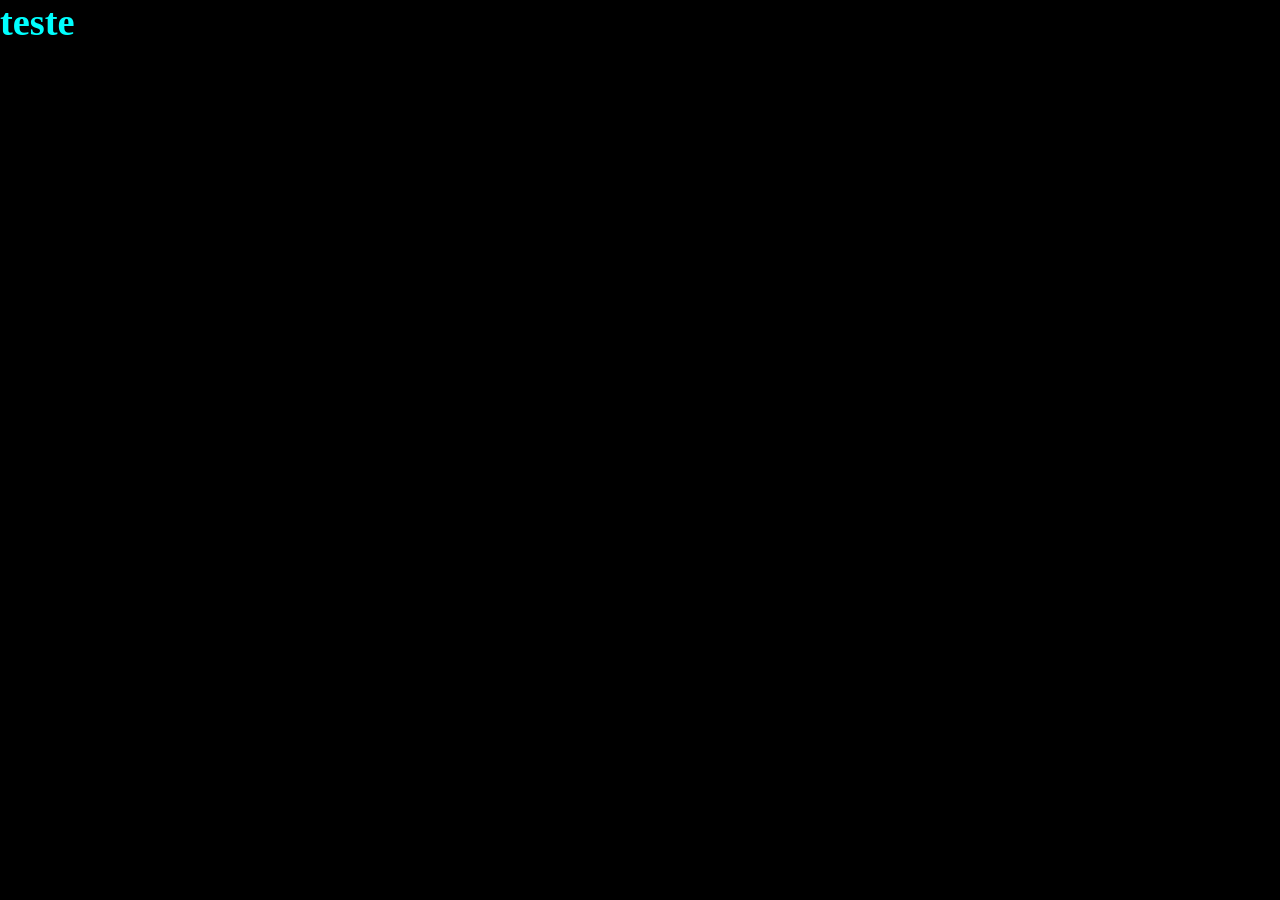
==== engenharia_de_software/index.html @ 33c75e8e "teste" ====
<!doctype html>
<html lang="pt-BR">
  <head>
    <meta charset="UTF-8" />
    <meta name="viewport" content="width=device-width, initial-scale=1.0" />
    <base href="../engenharia_de_software" />
    <link rel="stylesheet" href="../assets/css/style.css" />
    <title>Engenharia de Software</title>
  </head>
  <h1>teste</h1>
</html>
---- assets/css/style.css ----
/* ---------- [ Root ] ---------- */

:root {
  /* [ Tamanhos para textos ] */
  --paragrafo: clamp(1.5rem, 2.5vw, 2rem);
  --titulo: clamp(2rem, 3vw, 3rem);
  /* [ Espaços ] */
  --margem: clamp(15px, 3vw, 30px);
  --preenchimento: clamp(10px, 2vw, 20px);
  --gap: clamp(15px, 7vw, 25px);
  /* [ Tamanhos para imagens ] */
  --img-titulo: clamp(100px, 10vw, 200px);
}

/* ---------- [ Base ] ---------- */

* {
  color: white;
  font-size: 100%;
  scroll-behavior: smooth;
  text-align: justify;
  margin: 0;
  padding: 0;
  font-family: "VT323", "Press Start 2P";
  background-color: black;
}

header {
  display: flex;
  flex-direction: column;
  align-items: center;
  padding: var(--preenchimento);
  margin-bottom: var(--margem);
  border-bottom: 2px solid #00ff00;
}
/* ---------- [ Tipografia ] ---------- */

h1,
h2 {
  color: #00ffff;
  font-size: var(--titulo);
}

p {
  font-size: var(--paragrafo);
}

a {
  font-size: var(--paragrafo);
  color: #00ff00;
  text-decoration: none;
}
/* ---------- [ Elementos Visuais ] ----------*/

.imagens {
  width: var(--img-titulo);
}

/* ---------- [ Divs ] ---------- */

.periodo {
  display: flex;
  flex-direction: column;
  align-items: center;
  margin-bottom: var(--margem);
}

.conteudo {
  display: flex;
  justify-content: center;
  flex-direction: row;
  flex-wrap: wrap;
  gap: var(--gap);
}

.card {
  padding: var(--preenchimento);
  border: 2px solid white;
  border-radius: 20px;
  margin: 0 var(--margem);
}

/* ---------- [ Medidas especias ] ---------- */
@media (max-width: 655px) {
  body {
    line-height: 1.6;
    margin: 0;
    font-size: 1rem;
  }
  h1,
  h2 {
    font-size: 1.5rem;
  }
  p {
    font-size: 1.25rem;
  }
}
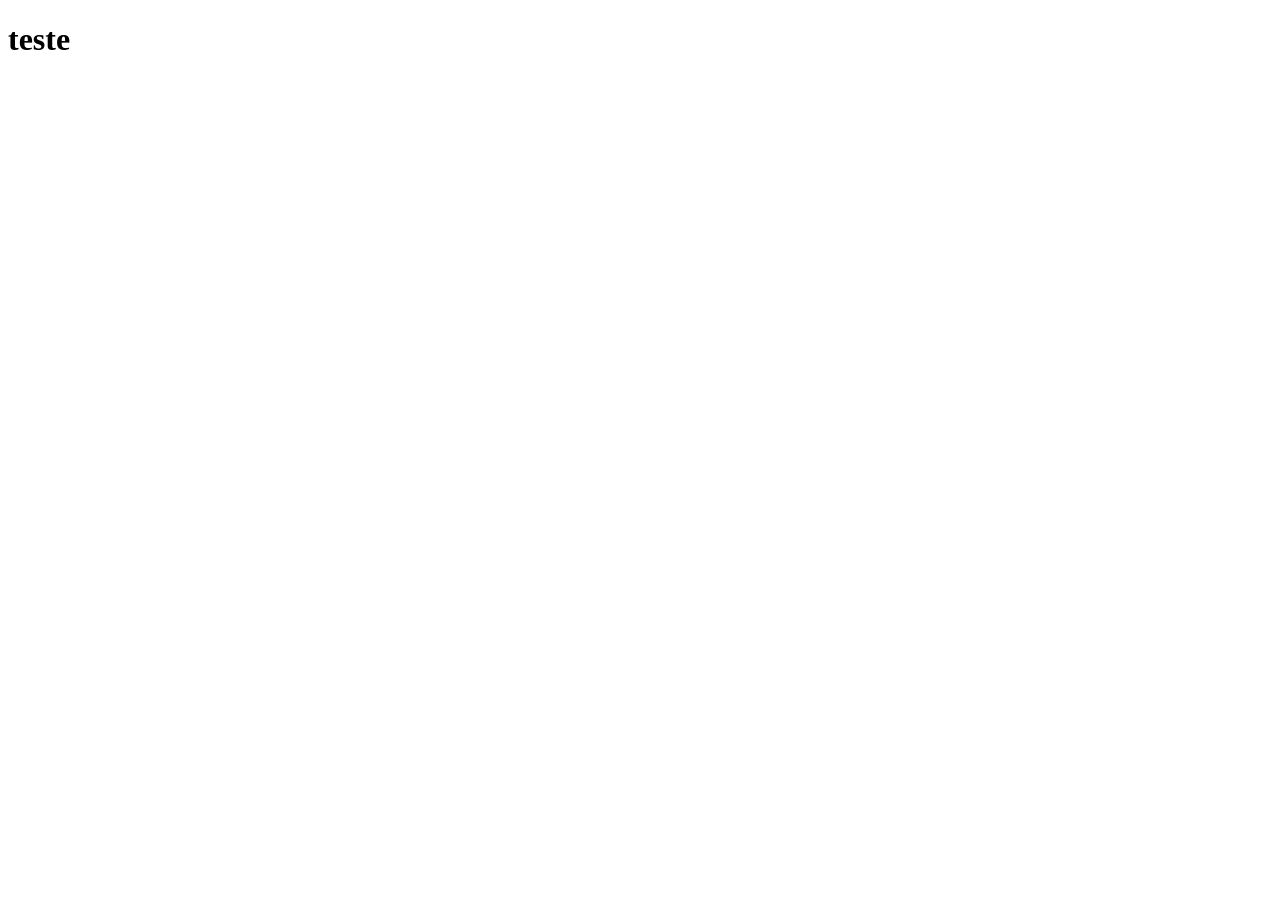
==== commit c575443d: "teste 01" ====
--- a/engenharia_de_software/index.html
+++ b/engenharia_de_software/index.html
@@ -4,7 +4,7 @@
     <meta charset="UTF-8" />
     <meta name="viewport" content="width=device-width, initial-scale=1.0" />
     <base href="../engenharia_de_software" />
-    <link rel="stylesheet" href="../assets/css/style.css" />
+    <link rel="stylesheet" href="../caderno/assets/css/style.css" />
     <title>Engenharia de Software</title>
   </head>
   <h1>teste</h1>
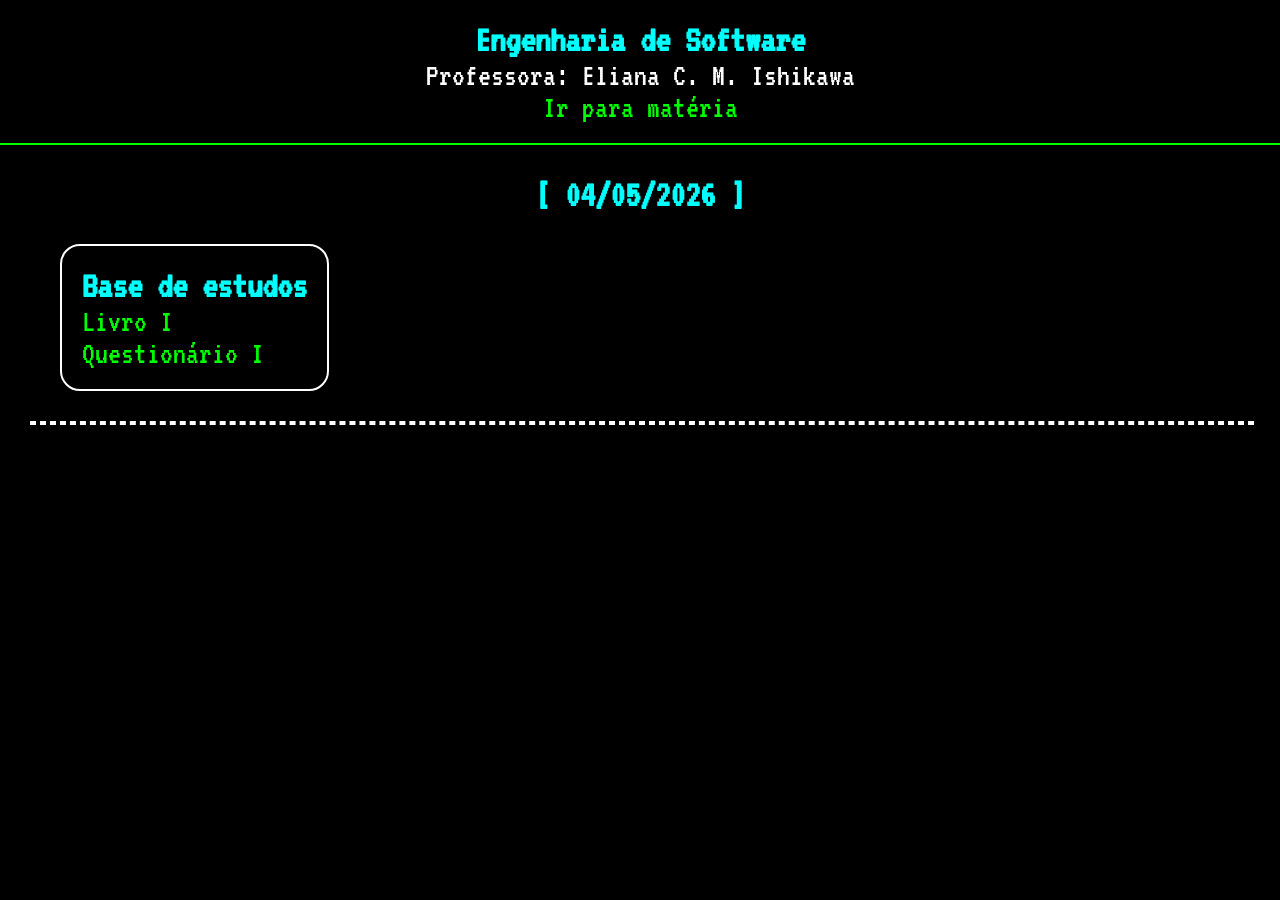
==== commit a5d287e3: "Subindo teste" ====
--- a/engenharia_de_software/index.html
+++ b/engenharia_de_software/index.html
@@ -3,9 +3,53 @@
   <head>
     <meta charset="UTF-8" />
     <meta name="viewport" content="width=device-width, initial-scale=1.0" />
-    <base href="../engenharia_de_software" />
-    <link rel="stylesheet" href="../caderno/assets/css/style.css" />
+    <base href="../caderno/engenharia_de_software" />
+    <!-- Mudar para "../caderno/assets/images/passarinho.png" antes de subir -->
+    <link rel="icon" href="../caderno/assets/images/passarinho.png" />
+    <link
+      rel="stylesheet"
+      href="https://fonts.googleapis.com/css2?family=VT323&display=swap"
+    />
+    <link
+      rel="stylesheet"
+      href="https://fonts.googleapis.com/css2?family=Press+Start+2P&display=swap"
+    />
+    <!-- Mudar para "../caderno/assets/css/style.css" antes de subir -->
+    <link rel="stylesheet" href="../assets/css/style.css" />
     <title>Engenharia de Software</title>
   </head>
-  <h1>teste</h1>
+  <body>
+    <header>
+      <h1>Engenharia de Software</h1>
+      <p>Professora: Eliana C. M. Ishikawa</p>
+      <a href="https://ead.utfpr.edu.br/moodle3/mod/book/view.php?id=20988"
+        >Ir para matéria</a
+      >
+    </header>
+    <main>
+      <div class="titulo">
+        <h1>[ 04/05/2026 ]</h1>
+      </div>
+      <div class="conteudo-eng">
+        <div class="card">
+          <h2>Base de estudos</h2>
+          <ul>
+            <li>
+              <a
+                href="https://ead.utfpr.edu.br/moodle3/mod/book/view.php?id=20997&forceview=1"
+                >Livro I</a
+              >
+            </li>
+            <li>
+              <a
+                href="https://ead.utfpr.edu.br/moodle3/mod/quiz/view.php?id=21000&forceview=1"
+                >Questionário I</a
+              >
+            </li>
+          </ul>
+        </div>
+        <hr />
+      </div>
+    </main>
+  </body>
 </html>
--- a/assets/css/style.css
+++ b/assets/css/style.css
@@ -0,0 +1,120 @@
+/* ---------- [ Root ] ---------- */
+
+:root {
+  /* [ Tamanhos para textos ] */
+  --paragrafo: clamp(1.5rem, 2.5vw, 2rem);
+  --titulo: clamp(2rem, 3vw, 3rem);
+  /* [ Espaços ] */
+  --margem: clamp(15px, 3vw, 30px);
+  --preenchimento: clamp(10px, 2vw, 20px);
+  --gap: clamp(15px, 7vw, 25px);
+  /* [ Tamanhos para imagens ] */
+  --img-titulo: clamp(100px, 10vw, 200px);
+}
+
+/* ---------- [ Base ] ---------- */
+
+* {
+  color: white;
+  font-size: 100%;
+  scroll-behavior: smooth;
+  text-align: justify;
+  margin: 0;
+  padding: 0;
+  font-family: "VT323", "Press Start 2P";
+  background-color: black;
+}
+
+header {
+  display: flex;
+  flex-direction: column;
+  align-items: center;
+  padding: var(--preenchimento);
+  margin-bottom: var(--margem);
+  border-bottom: 2px solid #00ff00;
+}
+/* ---------- [ Tipografia ] ---------- */
+
+h1,
+h2 {
+  color: #00ffff;
+  font-size: var(--titulo);
+}
+
+p {
+  font-size: var(--paragrafo);
+}
+
+a {
+  font-size: var(--paragrafo);
+  color: #00ff00;
+  text-decoration: none;
+}
+
+ul {
+  font-size: var(--paragrafo);
+  list-style: none;
+}
+
+/* ---------- [ Elementos Visuais ] ----------*/
+
+.imagens {
+  width: var(--img-titulo);
+}
+
+strong {
+  color: yellow;
+}
+
+hr {
+  border: 2px dashed white;
+  width: 100%;
+  margin: var(--margem) 0;
+}
+
+/* ---------- [ Divs ] ---------- */
+
+.titulo {
+  display: flex;
+  flex-direction: column;
+  align-items: center;
+  margin-bottom: var(--margem);
+}
+
+.conteudo {
+  display: flex;
+  justify-content: center;
+  flex-direction: row;
+  flex-wrap: wrap;
+  gap: var(--gap);
+}
+
+.card {
+  padding: var(--preenchimento);
+  border: 2px solid white;
+  border-radius: 20px;
+  margin: 0 var(--margem);
+}
+
+.conteudo-eng {
+  display: flex;
+  flex-direction: column;
+  align-items: start;
+  margin: var(--margem);
+}
+
+/* ---------- [ Medidas especias ] ---------- */
+@media (max-width: 655px) {
+  body {
+    line-height: 1.6;
+    margin: 0;
+    font-size: 1rem;
+  }
+  h1,
+  h2 {
+    font-size: 1.5rem;
+  }
+  p {
+    font-size: 1.25rem;
+  }
+}
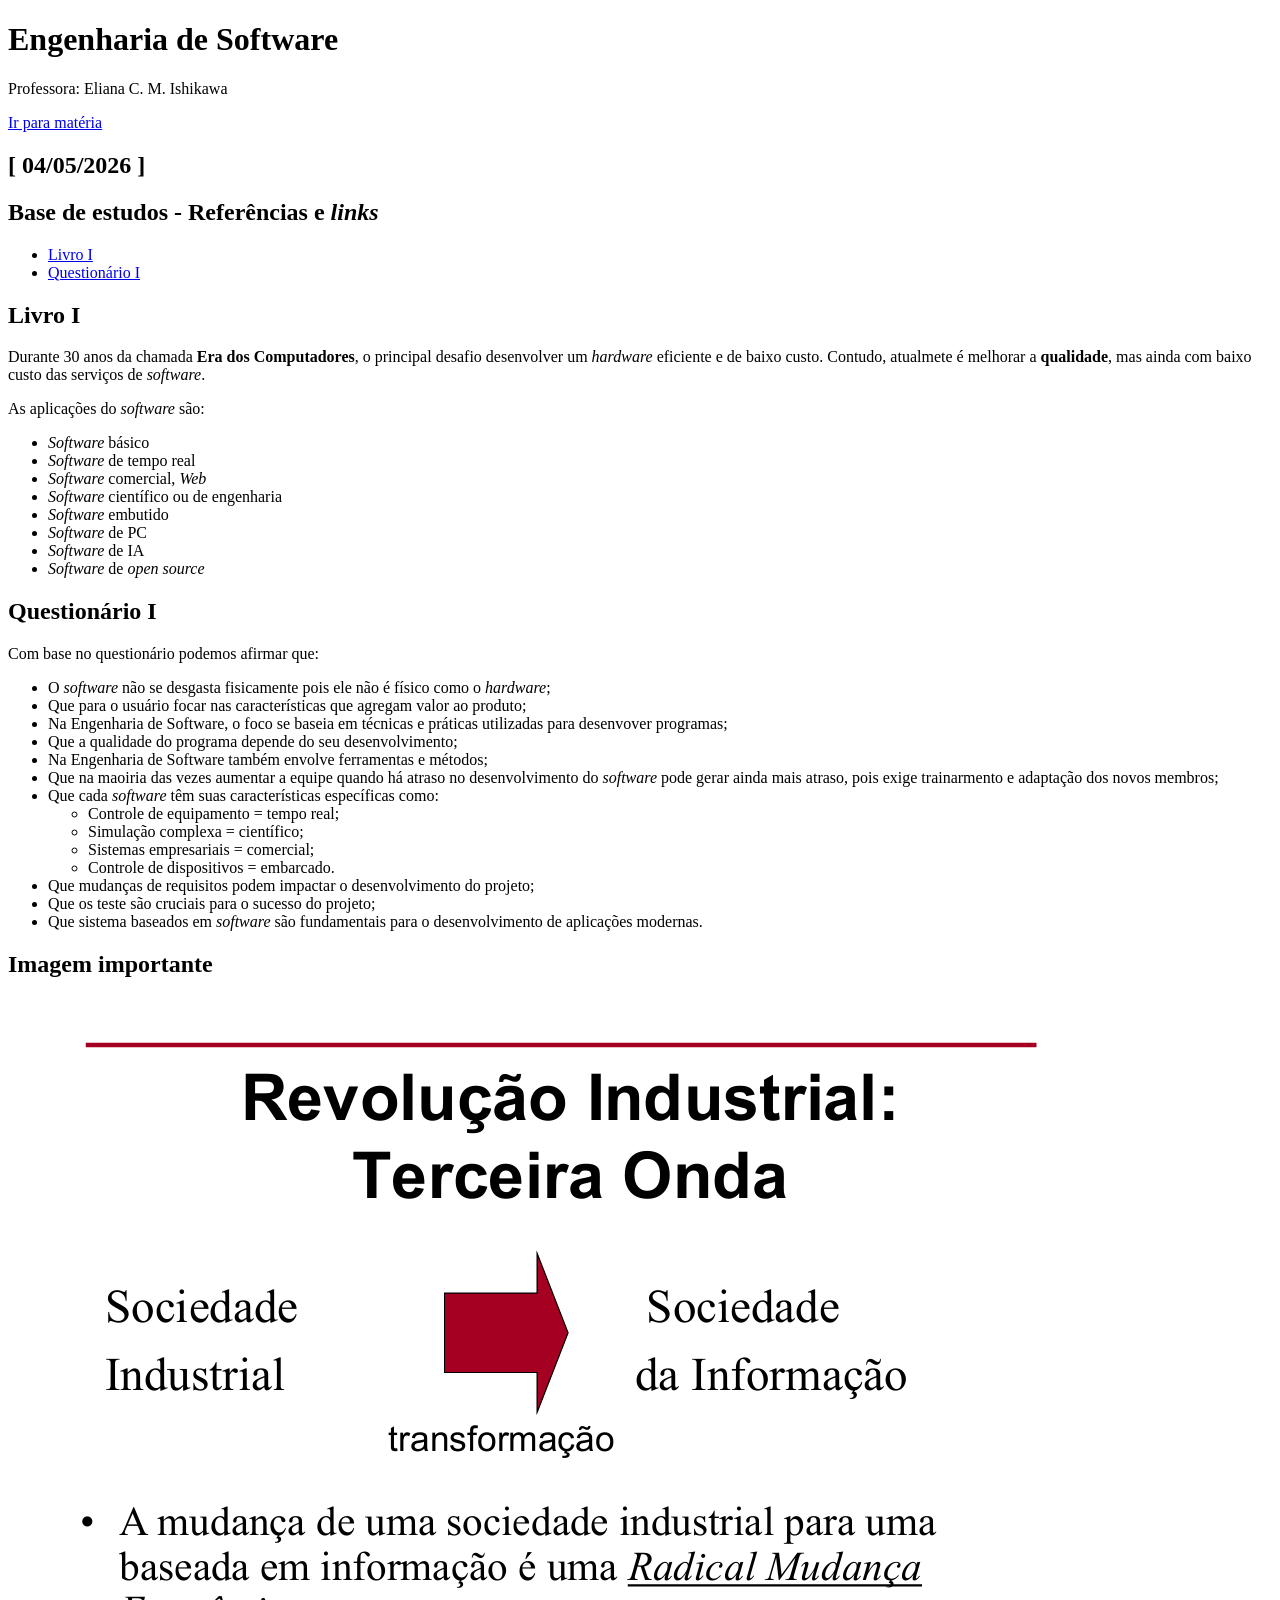
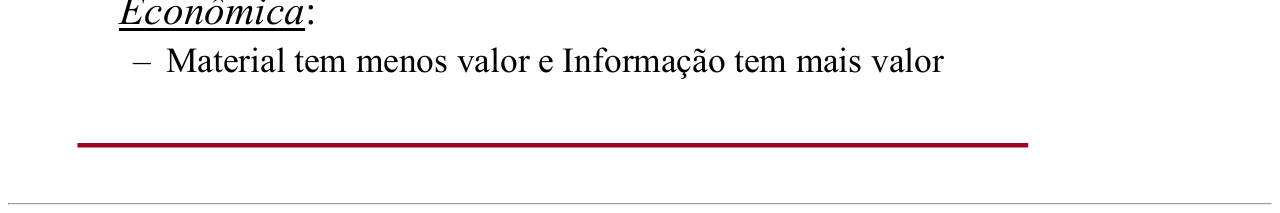
==== commit 0cd665d0: "Subindo matéria [ Engenharia de Software ]" ====
--- a/engenharia_de_software/index.html
+++ b/engenharia_de_software/index.html
@@ -3,9 +3,8 @@
   <head>
     <meta charset="UTF-8" />
     <meta name="viewport" content="width=device-width, initial-scale=1.0" />
-    <base href="../caderno/engenharia_de_software" />
-    <!-- Mudar para "../caderno/assets/images/passarinho.png" antes de subir -->
-    <link rel="icon" href="../caderno/assets/images/passarinho.png" />
+    <base href="../engenharia_de_software" />
+    <link rel="icon" href="../assets/images/passarinho.png" />
     <link
       rel="stylesheet"
       href="https://fonts.googleapis.com/css2?family=VT323&display=swap"
@@ -15,7 +14,7 @@
       href="https://fonts.googleapis.com/css2?family=Press+Start+2P&display=swap"
     />
     <!-- Mudar para "../caderno/assets/css/style.css" antes de subir -->
-    <link rel="stylesheet" href="../assets/css/style.css" />
+    <link rel="stylesheet" href="../caderno/assets/css/style.css" />
     <title>Engenharia de Software</title>
   </head>
   <body>
@@ -27,12 +26,12 @@
       >
     </header>
     <main>
-      <div class="titulo">
-        <h1>[ 04/05/2026 ]</h1>
-      </div>
-      <div class="conteudo-eng">
+      <section id="aula-1">
+        <div class="titulo">
+          <h2>[ 04/05/2026 ]</h2>
+        </div>
         <div class="card">
-          <h2>Base de estudos</h2>
+          <h2>Base de estudos - Referências e <em>links</em></h2>
           <ul>
             <li>
               <a
@@ -48,8 +47,81 @@
             </li>
           </ul>
         </div>
-        <hr />
-      </div>
+        <div class="titulo"><h2>Livro I</h2></div>
+        <div class="conteudo-eng">
+          <p>
+            Durante 30 anos da chamada <strong>Era dos Computadores</strong>, o
+            principal desafio desenvolver um <em>hardware</em> eficiente e de
+            baixo custo. Contudo, atualmete é melhorar a
+            <strong>qualidade</strong>, mas ainda com baixo custo das serviços
+            de <em>software</em>.
+          </p>
+        </div>
+        <div class="conteudo-eng">
+          <p>As aplicações do <em>software</em> são:</p>
+          <ul>
+            <li><em>Software</em> básico</li>
+            <li><em>Software</em> de tempo real</li>
+            <li><em>Software</em> comercial, <em>Web</em></li>
+            <li><em>Software</em> científico ou de engenharia</li>
+            <li><em>Software</em> embutido</li>
+            <li><em>Software</em> de PC</li>
+            <li><em>Software</em> de IA</li>
+            <li><em>Software</em> de <em>open source</em></li>
+          </ul>
+        </div>
+        <div class="titulo"><h2>Questionário I</h2></div>
+        <div class="conteudo-eng">
+          <p>Com base no questionário podemos afirmar que:</p>
+          <ul>
+            <li>
+              O <em>software</em> não se desgasta fisicamente pois ele não é
+              físico como o <em>hardware</em>;
+            </li>
+            <li>
+              Que para o usuário focar nas características que agregam valor ao
+              produto;
+            </li>
+            <li>
+              Na Engenharia de Software, o foco se baseia em técnicas e práticas
+              utilizadas para desenvover programas;
+            </li>
+            <li>Que a qualidade do programa depende do seu desenvolvimento;</li>
+            <li>
+              Na Engenharia de Software também envolve ferramentas e métodos;
+            </li>
+            <li>
+              Que na maoiria das vezes aumentar a equipe quando há atraso no
+              desenvolvimento do <em>software</em> pode gerar ainda mais atraso,
+              pois exige trainarmento e adaptação dos novos membros;
+            </li>
+            <li>
+              Que cada <em>software</em> têm suas características específicas
+              como:
+            </li>
+            <ul>
+              <li>Controle de equipamento = tempo real;</li>
+              <li>Simulação complexa = científico;</li>
+              <li>Sistemas empresariais = comercial;</li>
+              <li>Controle de dispositivos = embarcado.</li>
+            </ul>
+            <li>
+              Que mudanças de requisitos podem impactar o desenvolvimento do
+              projeto;
+            </li>
+            <li>Que os teste são cruciais para o sucesso do projeto;</li>
+            <li>
+              Que sistema baseados em <em>software</em> são fundamentais para o
+              desenvolvimento de aplicações modernas.
+            </li>
+          </ul>
+        </div>
+        <div class="titulo"><h2>Imagem importante</h2></div>
+        <div class="conteudo">
+          <img src="assets/images/imagem_000.png" alt="" class="imagens-cont" />
+        </div>
+      </section>
+      <hr />
     </main>
   </body>
 </html>
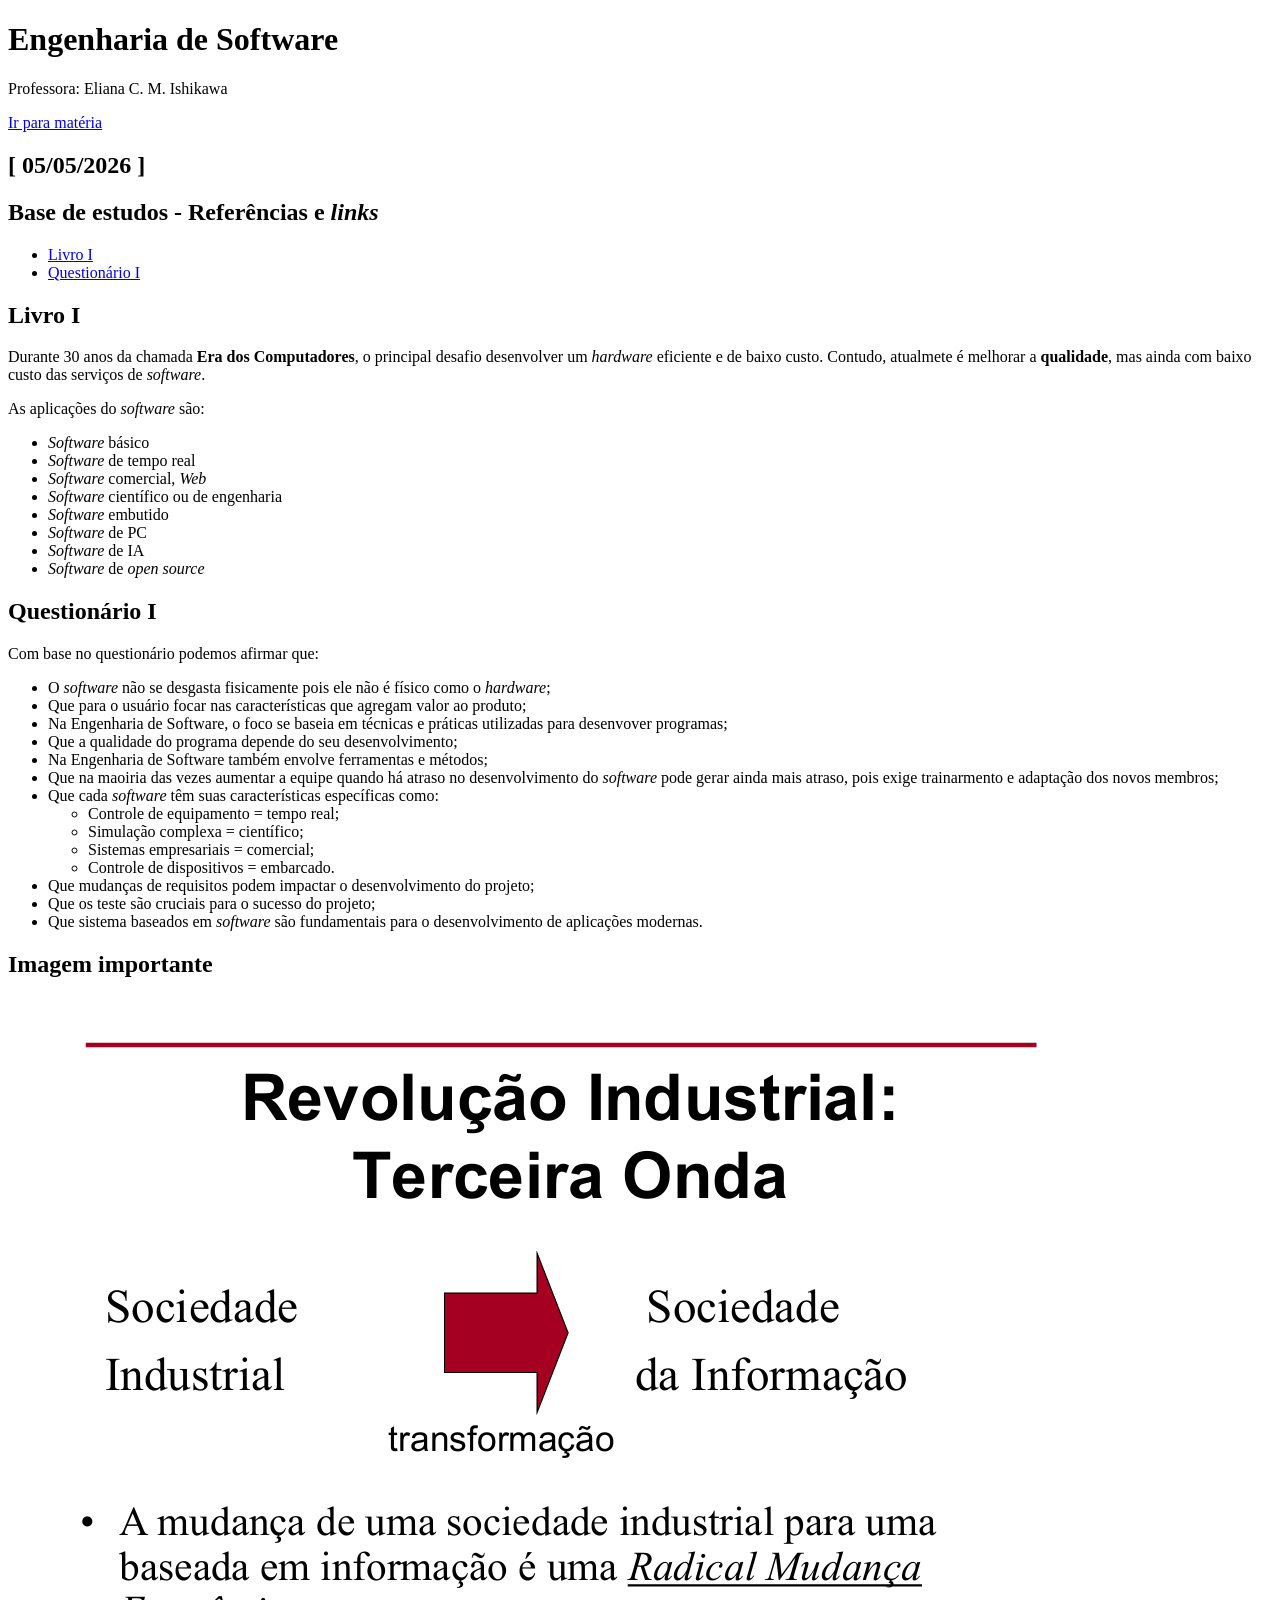
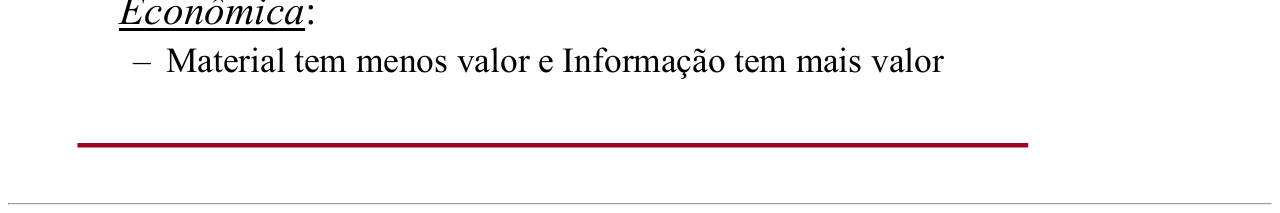
==== commit e41ad43b: "Subindo mundanças e base para estudar Sistemas Distribuídos" ====
--- a/engenharia_de_software/index.html
+++ b/engenharia_de_software/index.html
@@ -4,7 +4,7 @@
     <meta charset="UTF-8" />
     <meta name="viewport" content="width=device-width, initial-scale=1.0" />
     <base href="../engenharia_de_software" />
-    <link rel="icon" href="../assets/images/passarinho.png" />
+    <link rel="icon" href="assets/images/passarinho.png" />
     <link
       rel="stylesheet"
       href="https://fonts.googleapis.com/css2?family=VT323&display=swap"
@@ -28,7 +28,7 @@
     <main>
       <section id="aula-1">
         <div class="titulo">
-          <h2>[ 04/05/2026 ]</h2>
+          <h2>[ 05/05/2026 ]</h2>
         </div>
         <div class="card">
           <h2>Base de estudos - Referências e <em>links</em></h2>
@@ -48,7 +48,7 @@
           </ul>
         </div>
         <div class="titulo"><h2>Livro I</h2></div>
-        <div class="conteudo-eng">
+        <div class="conteudo-mat">
           <p>
             Durante 30 anos da chamada <strong>Era dos Computadores</strong>, o
             principal desafio desenvolver um <em>hardware</em> eficiente e de
@@ -57,7 +57,7 @@
             de <em>software</em>.
           </p>
         </div>
-        <div class="conteudo-eng">
+        <div class="conteudo-mat">
           <p>As aplicações do <em>software</em> são:</p>
           <ul>
             <li><em>Software</em> básico</li>
@@ -71,7 +71,7 @@
           </ul>
         </div>
         <div class="titulo"><h2>Questionário I</h2></div>
-        <div class="conteudo-eng">
+        <div class="conteudo-mat">
           <p>Com base no questionário podemos afirmar que:</p>
           <ul>
             <li>
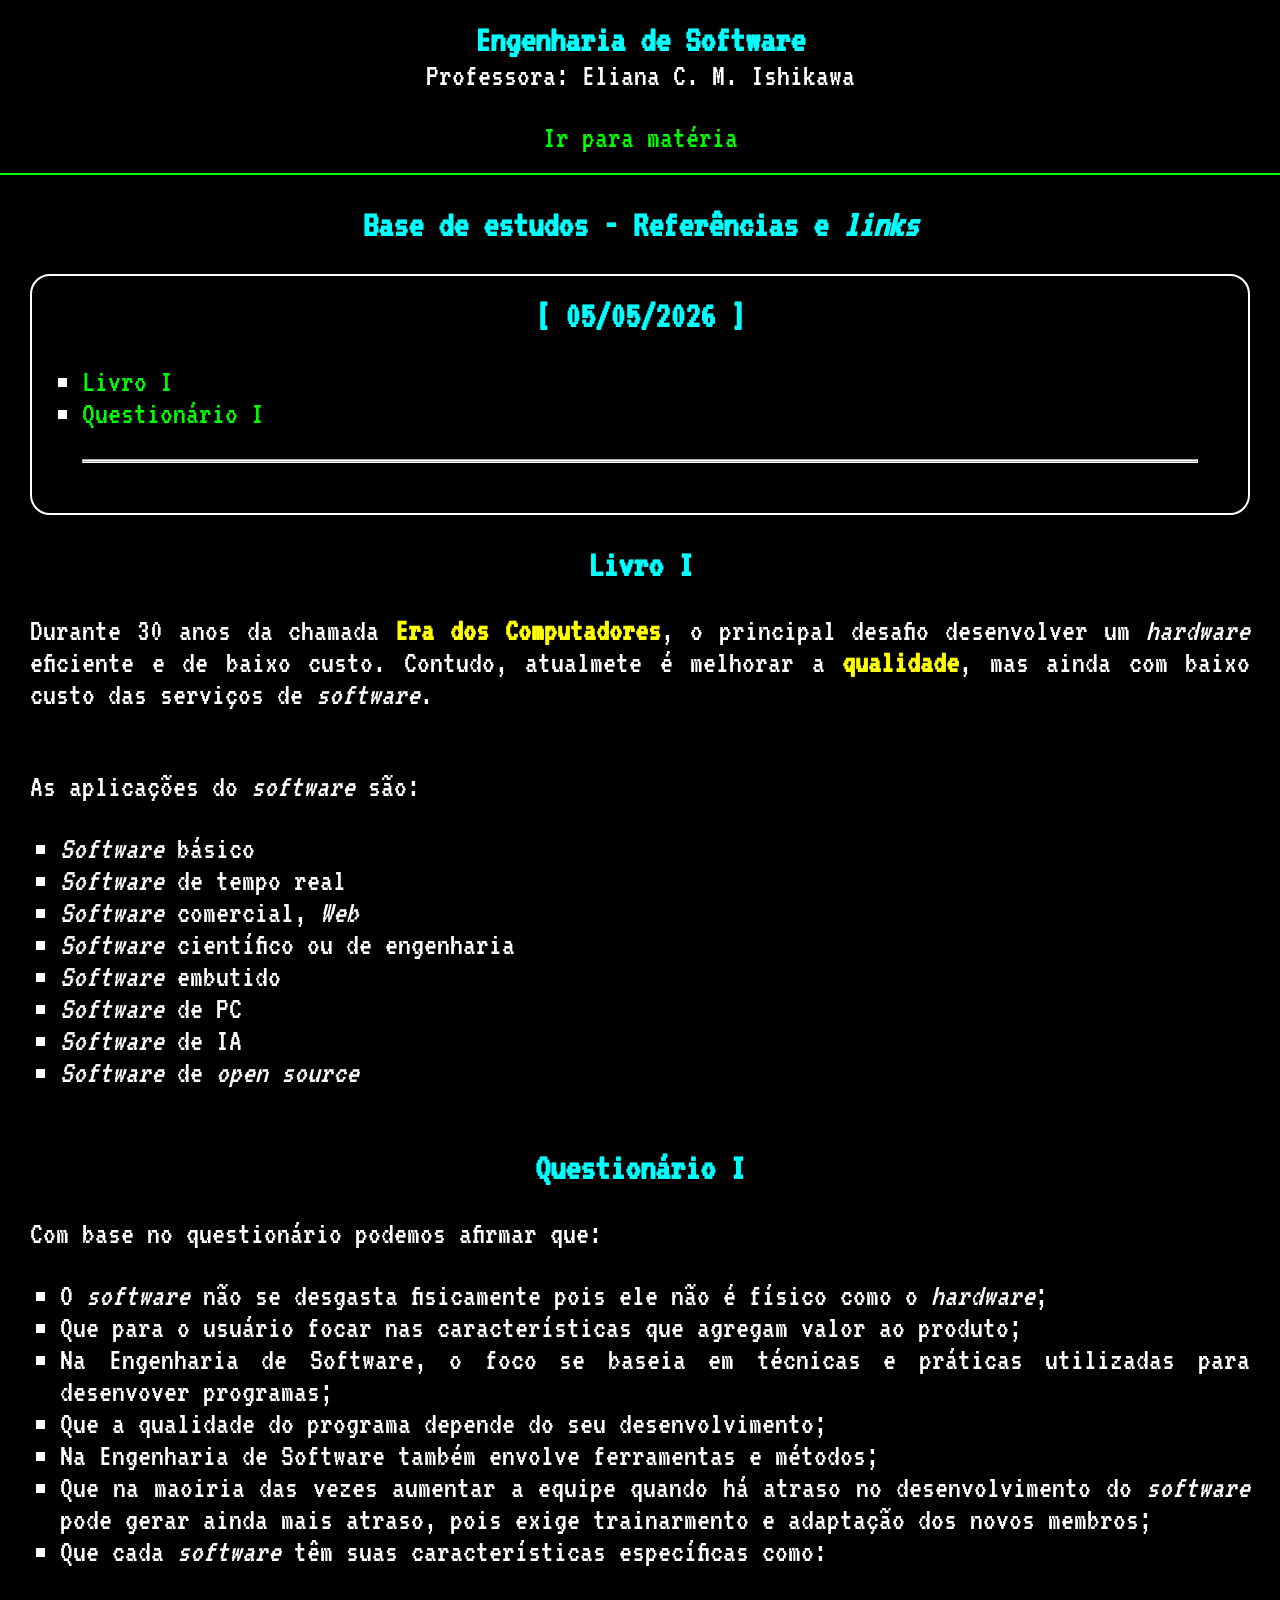
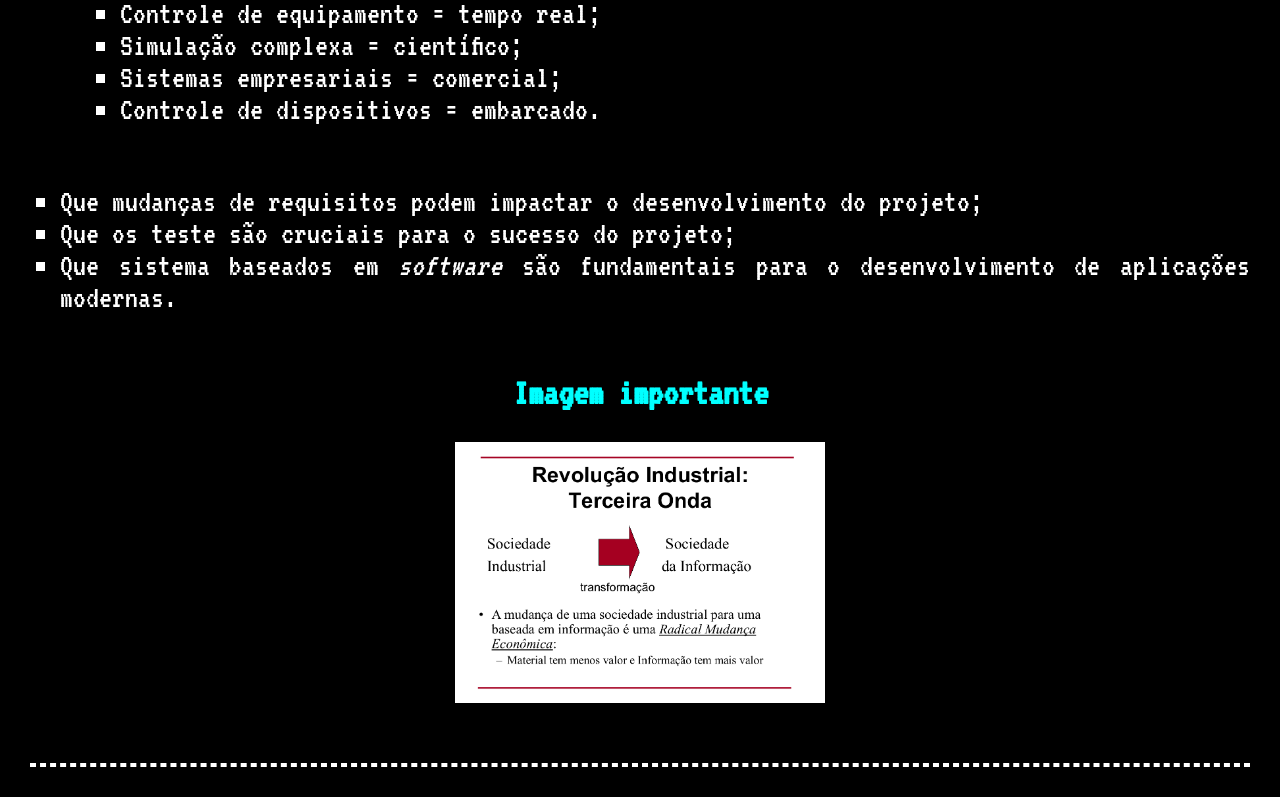
==== commit f6d8fe74: "Subindo novas matérias e melhorias" ====
--- a/engenharia_de_software/index.html
+++ b/engenharia_de_software/index.html
@@ -4,7 +4,7 @@
     <meta charset="UTF-8" />
     <meta name="viewport" content="width=device-width, initial-scale=1.0" />
     <base href="../engenharia_de_software" />
-    <link rel="icon" href="assets/images/passarinho.png" />
+    <link rel="icon" href="assets/images/anu.png" />
     <link
       rel="stylesheet"
       href="https://fonts.googleapis.com/css2?family=VT323&display=swap"
@@ -14,7 +14,7 @@
       href="https://fonts.googleapis.com/css2?family=Press+Start+2P&display=swap"
     />
     <!-- Mudar para "../caderno/assets/css/style.css" antes de subir -->
-    <link rel="stylesheet" href="../caderno/assets/css/style.css" />
+    <link rel="stylesheet" href="../assets/css/style.css" />
     <title>Engenharia de Software</title>
   </head>
   <body>
@@ -26,12 +26,12 @@
       >
     </header>
     <main>
-      <section id="aula-1">
+      <section id="inicio">
         <div class="titulo">
-          <h2>[ 05/05/2026 ]</h2>
+          <h2>Base de estudos - Referências e <em>links</em></h2>
         </div>
         <div class="card">
-          <h2>Base de estudos - Referências e <em>links</em></h2>
+          <div class="titulo"><h3>[ 05/05/2026 ]</h3></div>
           <ul>
             <li>
               <a
@@ -46,6 +46,7 @@
               >
             </li>
           </ul>
+          <hr />
         </div>
         <div class="titulo"><h2>Livro I</h2></div>
         <div class="conteudo-mat">
@@ -99,12 +100,14 @@
               Que cada <em>software</em> têm suas características específicas
               como:
             </li>
-            <ul>
-              <li>Controle de equipamento = tempo real;</li>
-              <li>Simulação complexa = científico;</li>
-              <li>Sistemas empresariais = comercial;</li>
-              <li>Controle de dispositivos = embarcado.</li>
-            </ul>
+            <div class="conteudo-mat">
+              <ul>
+                <li>Controle de equipamento = tempo real;</li>
+                <li>Simulação complexa = científico;</li>
+                <li>Sistemas empresariais = comercial;</li>
+                <li>Controle de dispositivos = embarcado.</li>
+              </ul>
+            </div>
             <li>
               Que mudanças de requisitos podem impactar o desenvolvimento do
               projeto;
--- a/assets/css/style.css
+++ b/assets/css/style.css
@@ -0,0 +1,185 @@
+/* ---------- [ Root ] ---------- */
+
+:root {
+  /* [ Tamanhos para textos ] */
+  --paragrafo: clamp(1.5rem, 2.5vw, 2rem);
+  --titulo: clamp(2rem, 3vw, 3rem);
+  /* [ Espaços ] */
+  --margem: clamp(15px, 3vw, 30px);
+  --preenchimento: clamp(10px, 2vw, 20px);
+  --gap: clamp(15px, 7vw, 25px);
+  /* [ Tamanhos para imagens ] */
+  --img-titulo: clamp(100px, 10vw, 200px);
+  --img-conteudo: clamp(220px, 90vw, 370px);
+}
+
+/* ---------- [ Base ] ---------- */
+
+* {
+  color: white;
+  font-size: 100%;
+  scroll-behavior: smooth;
+  text-align: justify;
+  margin: 0;
+  padding: 0;
+  font-family: "VT323", "Press Start 2P";
+  background-color: black;
+}
+
+header {
+  display: flex;
+  flex-direction: column;
+  align-items: center;
+  padding: var(--preenchimento);
+  margin-bottom: var(--margem);
+  border-bottom: 2px solid #00ff00;
+}
+/* ---------- [ Tipografia ] ---------- */
+
+h1,
+h2,
+h3 {
+  color: #00ffff;
+  font-size: var(--titulo);
+}
+
+p {
+  margin-bottom: var(--margem);
+  font-size: var(--paragrafo);
+}
+
+a {
+  font-size: var(--paragrafo);
+  color: #00ff00;
+  text-decoration: none;
+  background: transparent;
+}
+
+span {
+  font-size: var(--paragrafo);
+  background: transparent;
+}
+
+ul {
+  font-size: var(--paragrafo);
+  list-style: square;
+  margin-left: var(--margem);
+  margin-bottom: var(--margem);
+}
+
+.conteudo-eng ul {
+  list-style: square;
+  margin-left: var(--margem);
+}
+
+/* ---------- [ Elementos Visuais ] ----------*/
+
+strong {
+  color: yellow;
+}
+
+.titulo em {
+  color: #00ffff;
+}
+
+hr {
+  border: 2px dashed white;
+  margin: var(--margem);
+}
+
+.card hr {
+  border-style: groove;
+  margin: var(--margem);
+}
+
+.botao {
+  display: flex;
+  justify-content: flex-end;
+  position: fixed;
+  right: var(--margem);
+  bottom: var(--margem);
+  background: transparent;
+}
+
+.botao span {
+  color: #00ff00;
+}
+
+/* ---------- [ Divs ] ---------- */
+
+.imagens {
+  width: var(--img-titulo);
+}
+
+.imagens-cont {
+  width: var(--img-conteudo);
+  margin-bottom: var(--margem);
+}
+
+.titulo {
+  display: flex;
+  flex-direction: column;
+  align-items: center;
+  margin-bottom: var(--margem);
+}
+
+.conteudo {
+  display: flex;
+  justify-content: center;
+  flex-direction: row;
+  flex-wrap: wrap;
+  gap: var(--gap);
+}
+
+.card {
+  padding: var(--preenchimento);
+  border: 2px solid white;
+  border-radius: 20px;
+  margin: var(--margem);
+}
+
+.conteudo-mat {
+  display: flex;
+  flex-direction: column;
+  align-items: start;
+  margin: var(--margem);
+}
+
+/* ---------- [ Scrollbar ] ---------- */
+
+::-webkit-scrollbar {
+  width: 0.5rem; /* equivale a 8px */
+}
+
+::-webkit-scrollbar-track {
+  background: black;
+  border: 0.125rem solid white; /* equivale a 2px */
+}
+
+::-webkit-scrollbar-thumb {
+  background: white;
+  border: 0.125rem solid white; /* equivale a 2px */
+  border-radius: 0.25rem; /* equivale a 4px */
+}
+
+/* ---------- [ Medidas especias ] ---------- */
+@media (max-width: 655px) {
+  body {
+    line-height: 1.6;
+    margin: 0;
+    font-size: 1rem;
+  }
+  h1,
+  h2,
+  h3 {
+    font-size: 1.5rem;
+  }
+  p,
+  ul,
+  a {
+    font-size: 1.25rem;
+  }
+  .card {
+    margin: 0 var(--margem);
+  }
+}
